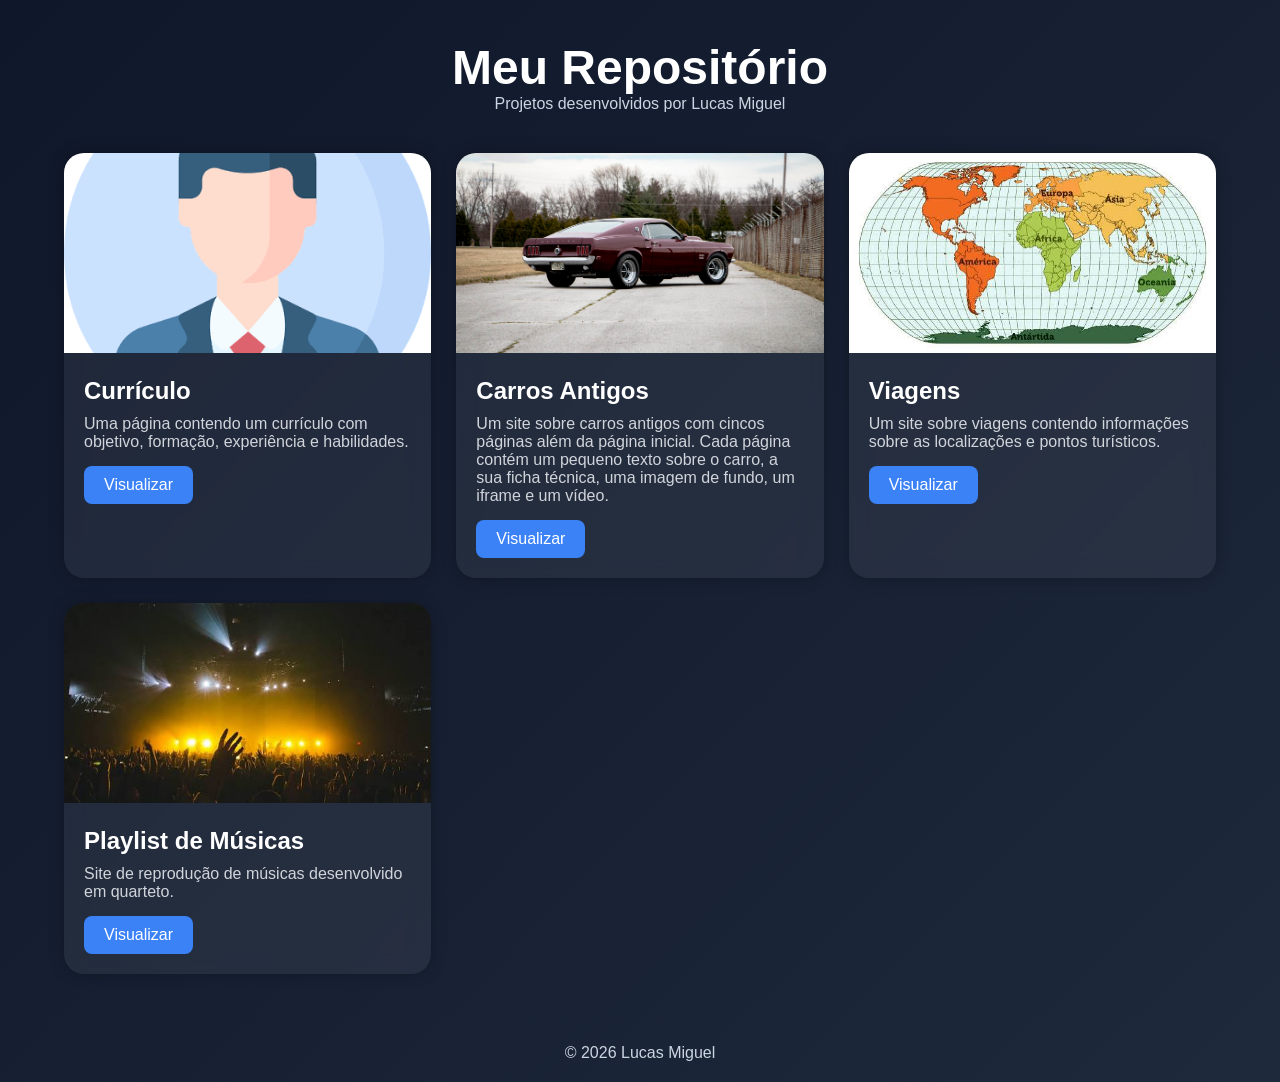
==== index.html @ db95f578 "Initial commit" ====
<!DOCTYPE html>
<html lang="pt-BR">
  <head>
     <meta charset="UTF-8">
     <meta name="viewport" content="width=device-width, initial-scale=1.0">
     <title>Repositório de Projetos</title>
     <link rel="stylesheet" href="style.css">
  </head>
  <body>
    <header>
      <h1>Meu Repositório</h1>
      <p>Projetos desenvolvidos por Lucas Miguel</p>
    </header>
    <section class="projetos">
        <div class="card">
          <img src="./curriculo/img/repositorio.png" alt="">
          <div class="info">
            <h2>Currículo</h2>
            <p>Uma página contendo um currículo com objetivo, formação, experiência e habilidades.</p>
            <a href="./curriculo/index.html">Visualizar</a>
          </div>
        </div>
      <div class="card">
          <img src="./carros antigos/carros antigos/img/mustang.img" alt="">
          <div class="info">
              <h2>Carros Antigos</h2>
              <p>Um site sobre carros antigos com cincos páginas além da página inicial. Cada página contém um pequeno texto sobre o carro, a sua ficha técnica, uma imagem de fundo, um iframe e um vídeo.</p>
              <a href="./carros antigos/carros antigos/index.html">Visualizar</a>
          </div>
      </div>
      <div class="card">
          <img src="./paises/paises/viagem/img/repositorio.jpg" alt="">
          <div class="info">
              <h2>Viagens</h2>
              <p>Um site sobre viagens contendo informações sobre as localizações e pontos turísticos.</p>
              <a href="./paises/paises/viagem/index.html">Visualizar</a>
          </div>
      </div>
      <div class="card">
          <img src="./Projeto-Playlist-de-Músicas-CSS-main/img/repositorio.jpg" alt="">
          <div class="info">
              <h2>Playlist de Músicas</h2>
              <p>Site de reprodução de músicas desenvolvido em quarteto.</p>
              <a href="./Projeto-Playlist-de-Músicas-CSS-main/index.html">Visualizar</a>
          </div>
      </div>
    </section>
    <footer>
      <p>© 2026 Lucas Miguel</p>
    </footer>
  </body>
</html>
---- style.css ----
*{
    margin:0;
    padding:0;
    box-sizing:border-box;
    font-family:'Segoe UI', sans-serif;
}

body{
    background:linear-gradient(135deg,#0f172a,#1e293b);
    min-height:100vh;
    color:white;
}

header{
    text-align:center;
    padding:40px 20px;
}

header h1{
    font-size:3rem;
}

header p{
    color:#cbd5e1;
}

.projetos{
    width:90%;
    max-width:1200px;
    margin:auto;
    display:grid;
    grid-template-columns:repeat(auto-fit,minmax(280px,1fr));
    gap:25px;
    padding-bottom:50px;
}

.card{
    background:#ffffff10;
    backdrop-filter:blur(10px);
    border-radius:20px;
    overflow:hidden;
    box-shadow:0 0 15px rgba(0,0,0,0.3);
    transition:.3s;
}

.card:hover{
    transform:translateY(-10px);
}

.card img{
    width:100%;
    height:200px;
    object-fit:cover;
}

.info{
    padding:20px;
}

.info h2{
    margin-bottom:10px;
}

.info p{
    color:#d1d5db;
    margin-bottom:15px;
}

.info a{
    text-decoration:none;
    background:#3b82f6;
    color:white;
    padding:10px 20px;
    border-radius:8px;
    display:inline-block;
    transition: 0.3s;
}

.info a:hover{
    transform: scale(1.3);
    background:#2563eb;
}

footer{
    text-align:center;
    padding:20px;
    color:#cbd5e1;
}
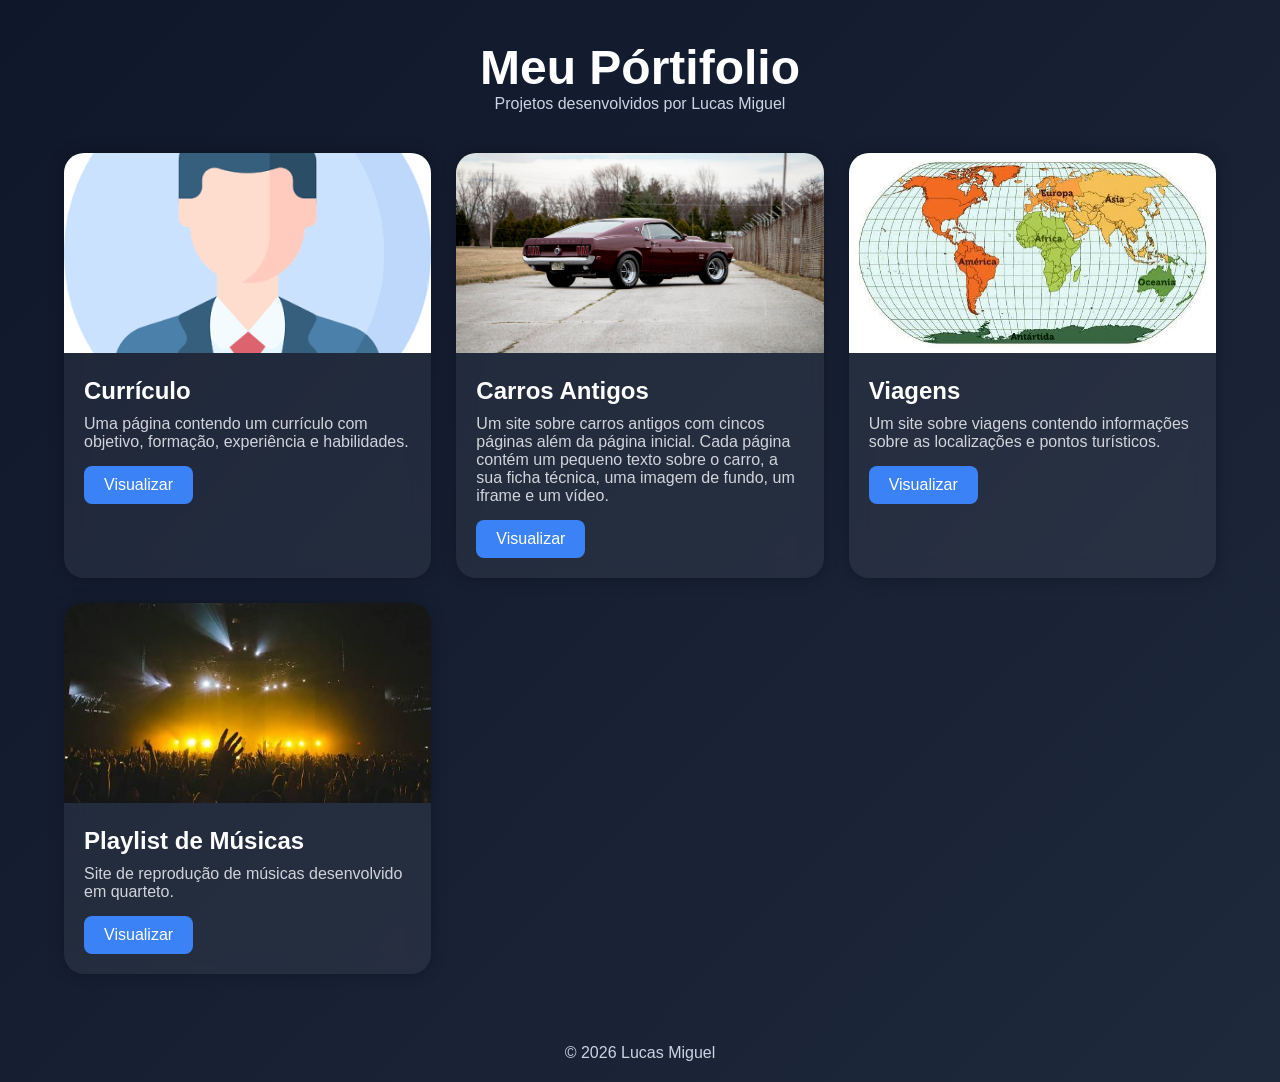
==== commit 26481d65: "Outra correção de nomes" ====
--- a/index.html
+++ b/index.html
@@ -3,12 +3,12 @@
   <head>
      <meta charset="UTF-8">
      <meta name="viewport" content="width=device-width, initial-scale=1.0">
-     <title>Repositório de Projetos</title>
+     <title>Pórtifolio de Lucas Miguel</title>
      <link rel="stylesheet" href="style.css">
   </head>
   <body>
     <header>
-      <h1>Meu Repositório</h1>
+      <h1>Meu Pórtifolio</h1>
       <p>Projetos desenvolvidos por Lucas Miguel</p>
     </header>
     <section class="projetos">
